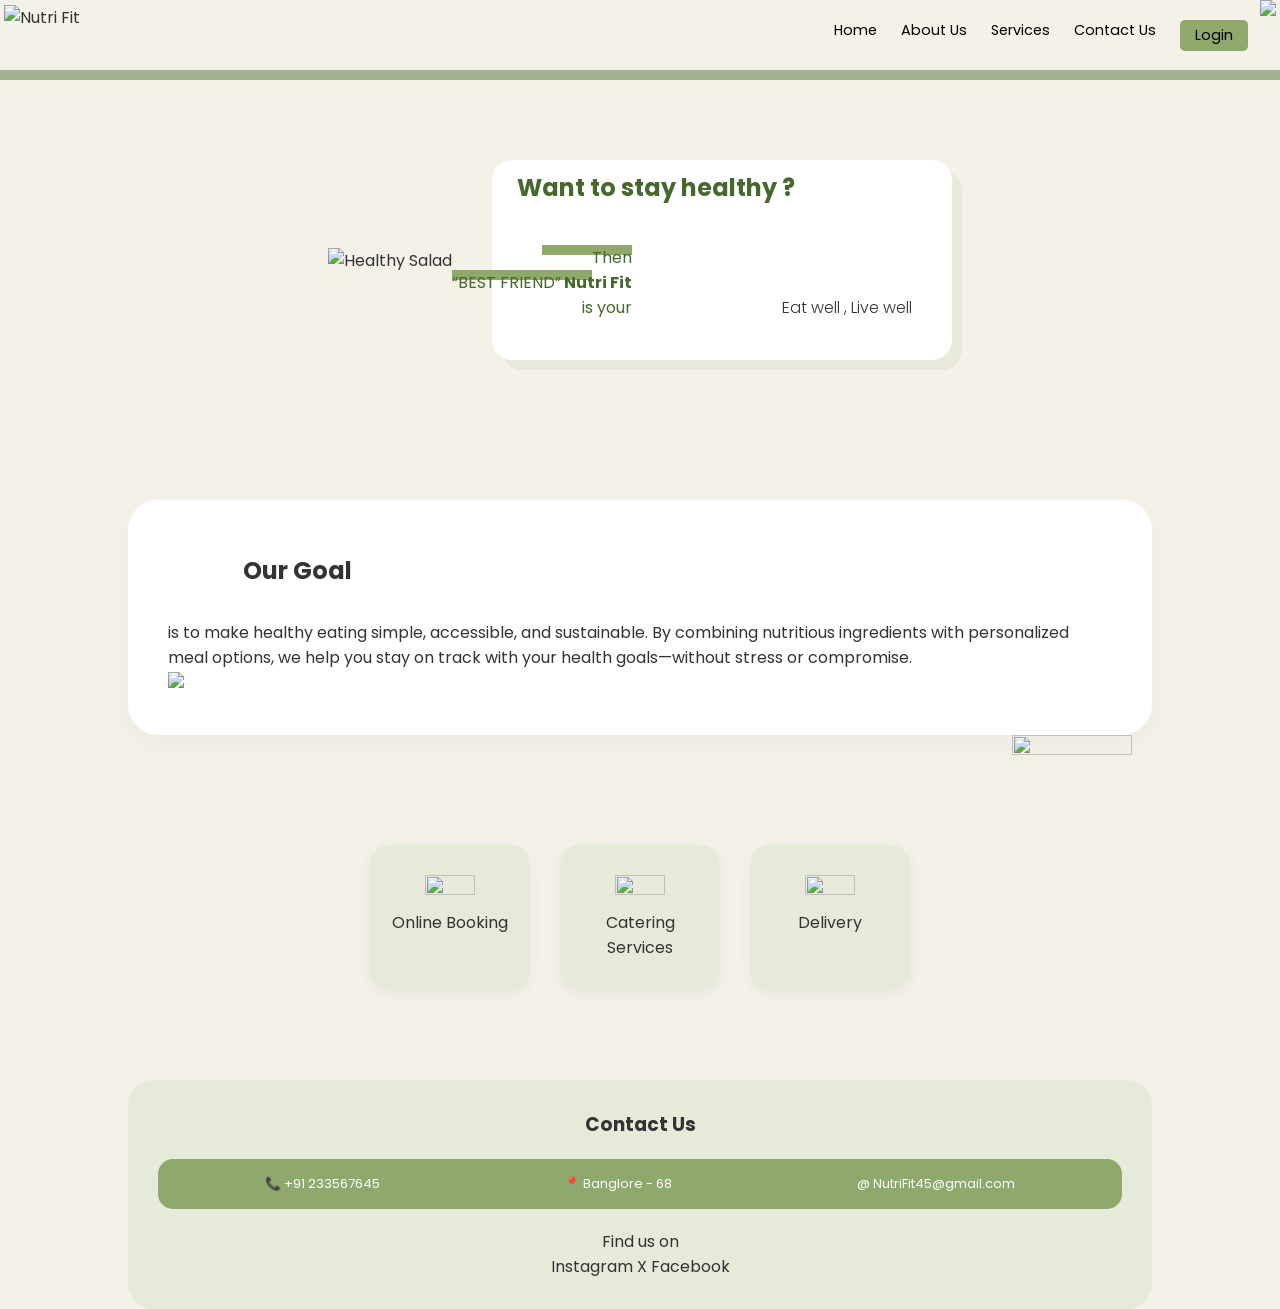
==== index.html @ a73d0787 "Add files via upload" ====
<!DOCTYPE html>
<html lang="en">
<head>
    <meta charset="UTF-8">
    <meta name="viewport" content="width=device-width, initial-scale=1.0">
    <title>Nutri Fit | Eat Well, Live Well</title>
    <link rel="stylesheet" href="style.css">
    <link href="https://fonts.googleapis.com/css2?family=Poppins:wght@300;400;600&display=swap" rel="stylesheet">
</head>
<body class="scrollable-body">

    <header class="navbar">
        <div class="logo1">
            <img src="Group 1.png" alt="Nutri Fit">
        </div>
        <nav class="nav-links">
            <a href="index.html" style="color: black;">Home</a>
            <a href="#about" style="color: black;">About Us</a>
            <a href="#services" style="color: black;">Services</a>
            <a href="#contact" style="color: black;">Contact Us</a>
            <a href="login.html" class="login-nav-btn">Login</a>
        </nav>
        <img src="image 17.png" class="header-accent" height="70px" width="auto" style="margin-right: -60px;">
    </header>

    <main class="content-wrapper">
        <section class="hero">
            <div class="hero-image-container">
                <img src="image 5.png" alt="Healthy Salad" class="main-salad" height="400px" width="auto">
            </div>
            <div class="hero-card">
                <h1 style="color: #45692D; font: Nunito; font-weight: 700; margin-left: -15px; margin-top: -30px;">Want to stay healthy ?</h1>
                <div class="green-divider" style="height: 10px; width: 90px; margin-left: 10px; margin-top: 40px;"><div><p style="color: #45692D; font: Nunito; align-items:flex-end; text-align: right; flex-direction: column; display: flex;">Then <strong>Nutri Fit</strong> is your </p></div></div>
                <div class="green-divider" style="height: 10px; width: 140px; margin-left: -80px; color: #45692D; font: Nunito; margin-right: -500px;"> “BEST FRIEND”</div>
                
                <div><span class="italic-tagline" style="margin-left: 250px; font: italic; font-weight: 300;">Eat well , Live well</span></div>
            </div>
        </section>

        <section id="about" class="goal-section">
            <div class="goal-card">
                <div class="goal-header">
                    <div class="goal-logo-circle">
                        <img src="image 36.png" height="20px" width="10px">
                    </div>
                    <h2>Our Goal</h2>
                </div>
                <div class="goal-text">
                    <p>is to make healthy eating simple, accessible, and sustainable. By combining nutritious ingredients with personalized meal options, we help you stay on track with your health goals—without stress or compromise.</p>
                    <span class="bottom-quotes"><img src="sidekickicons_quotation-mark-16-solid.png"</span>
                </div>
                <img src="image 37.png" class="tomato-float" height="20px" width="50px">
            </div>
        </section>

        <section id="services" class="services-container">
            <div class="service-box">
                <img src="gridicons_phone.png" height="20px" width="15px">
                <p>Online Booking</p>
            </div>
            <div class="service-box">
                <img src="emojione-monotone_pot-of-food.png" height="20px" width="15px">
                <p>Catering Services</p>
            </div>
            <div class="service-box">
                <img src="streamline-ultimate_shipping-logistic-free-shipping-delivery-truck-bold.png" height="20px" width="15px">
                <p>Delivery</p>
            </div>
        </section>

        <footer id="contact" class="footer-card">
            <h3>Contact Us</h3>
            <div class="info-strip">
                <div class="info-item">📞 +91 233567645</div>
                <div class="info-item">📍 Banglore - 68</div>
                <div class="info-item"> @ NutriFit45@gmail.com</div>
            </div>
            <div class="socials">
                <p>Find us on</p>
                <div class="icon-row">
                    <span>Instagram</span> <span>X</span> <span>Facebook</span>
                </div>
            </div>
        </footer>
    </main>

</body>
</html>
---- style.css ----
* {
    margin: 0;
    padding: 0;
    box-sizing: border-box;
    font-family: 'Poppins', sans-serif;
}

body {
    background-color:#F6F0E1E8; /* Cream background */
    overflow: hidden; /* Prevents scrolling on the login screen */
}
/* Ensure the body takes up the full screen and centers content */
.login-page {
    margin: 0;
    padding: 0;
    background-color:#F6F0E1E8; /* The cream background from your image */
    display: flex;
    justify-content: center; /* Horizontal centering */
    align-items: center;     /* Vertical centering */
    height: 100vh;           /* Full viewport height */
    width: 100vw;
    font-family: 'Poppins', sans-serif;
}

/* Container for the green box and the image */
.login-container {
    display: flex;
    align-items: center; 
}

/* The Green Login Box */
.login-box {
    background-color: #8fa86b; /* The exact sage green */
    padding: 40px 30px;
    border-radius: 20px;
    width: 400px;
    height: 500px;
    text-align: center;
    color: white;
    box-shadow: 0 10px 25px rgba(0,0,0,0.1);
}

.login-box h1 {
    font-size: 2.5rem;
    margin-bottom: 30px;
    letter-spacing: 1px;
}

.login-box input {
    width: 100%;
    padding: 12px;
    margin-bottom: 15px;
    border: none;
    border-radius: 10px;
    background-color: #f4f1e8;
    color: #333;
}

.login-btn {
    width: 100%;
    padding: 12px;
    border: none;
    border-radius: 10px;
    background-color: #f4f1e8;
    color: #333;
    font-weight: bold;
    cursor: pointer;
    margin-top: 10px;
}

.continue-text {
    margin: 20px 0;
    font-size: 0.9rem;
}

.google-btn {
    width: 100%;
    padding: 10px;
    border: none;
    border-radius: 10px;
    background-color: white;
    color: #333;
    display: flex;
    justify-content: center;
    align-items: center;
    cursor: pointer;
}

/* DNA Image Styling */
.dna-graphic img {
    height: 500px; /* Adjust based on your image size */
    width: auto;
    display: block;
}
.hh{
    top: auto;
    margin: 0;
    padding: 0;
}
.hh {
    justify-content: space-around; /* Pushes logo left, nav-links right */
    align-items: center;            /* Vertically centers everything */
    padding: 40px 5%;               /* 5% side padding keeps it off the very edge */ /* Sage green accent line */
    position: sticky;               /* Keeps it at the top while scrolling */
    top: 0;
    z-index: 100;
}
.logo {
    position: absolute;
    top: -310px;
    left: -185px;
}
html {
    scroll-behavior: smooth;
}

.scrollable-body {
    background-color: #f4f1e8;
    overflow-y: auto; /* ENABLES SCROLLING */
    min-height: 100vh;
}

/* NAVBAR - Centered Logo & Sticky */
.navbar {
    position: sticky;
    top: 0;
    display: flex;
    justify-content: space-between;
    align-items: center;
    padding: 15px 5%;
    background: #f4f1e8;
    z-index: 1000;
    border-bottom: 10px solid #45692D78;
    height: 80px;
}

.nav-links a {
    text-decoration: none;
    color: #333;
    margin: 0 15px;
    font-size: 14px;
}

.login-nav-btn {
    background: #8fa86b;
    color: black !important;
    padding: 5px 15px;
    border-radius: 5px;

}

/* HERO SECTION - Centered Content */
.hero {
    display: flex;
    align-items: center;
    justify-content: center;
    gap: 40px;
    padding: 80px 5%;
}

.hero-card {
    background: white;
    padding: 40px;
    border-radius: 20px;
    box-shadow: 10px 10px 0px rgba(143, 168, 107, 0.1);
    max-width: 500px;
}

.green-divider {
    width: 60px;
    height: 4px;
    background: #8fa86b;
    margin: 15px 0;
}

/* GOAL SECTION - Overlapping Elements */
.goal-section {
    padding: 60px 10%;
}

.goal-card {
    background: white;
    padding: 40px;
    border-radius: 30px;
    position: relative;
    box-shadow: 0 10px 30px rgba(0,0,0,0.03);
}

.goal-header {
    display: flex;
    align-items: center;
    margin-bottom: 20px;
}

.goal-logo-circle {
    width: 60px;
    height: 60px;
    margin-right: 15px;
}

.tomato-float {
    position: absolute;
    bottom: -20px;
    right: 20px;
    width: 120px;
}

/* SERVICES - Icons centered with text below */
.services-container {
    display: flex;
    justify-content: center;
    gap: 30px;
    padding: 50px 0;
}

.service-box {
    background: #e6ead9;
    padding: 30px 20px;
    border-radius: 20px;
    text-align: center;
    width: 160px;
    display: flex;
    flex-direction: column; /* FORCES WORDS TO COME DOWN */
    align-items: center;
    box-shadow: 0 4px 15px rgba(0,0,0,0.05);
}

.service-box img {
    width: 50px;
    margin-bottom: 15px; /* Pushes text down */
}

/* FOOTER */
.footer-card {
    background: #e6ead9;
    margin: 40px 10%;
    padding: 30px;
    border-radius: 25px;
    text-align: center;
}

.info-strip {
    background: #8fa86b;
    color: white;
    padding: 15px;
    border-radius: 15px;
    display: flex;
    justify-content: space-around;
    margin: 20px 0;
    font-size: 13px;
}
.logo1{
    display: flex;
    align-items: center;
    margin-left: -60px;
}
.logo1 img{
    height: 60px;
    width: auto;
    object-fit: contain;
}
.nav-links{
    margin-left: auto;
    display:flex;
}
:root {
    --sage-green: #8fa86b;
    --cream-bg: #f4f1e8;
    --dark-text: #333;
}

body {
    margin: 0;
    padding: 0;
    background-color: var(--cream-bg);
    font-family: 'Poppins', sans-serif;
    color: var(--dark-text);
    padding-bottom: 100px; /* Space for floating nav */
}

/* Top Navigation */
.dashboard-header {
    background-color: var(--sage-green);
    border-radius:25px;
    padding: 10px 0;
    margin: 10px;
    margin-top: 20px;
    height: 60px;
}

.header-container {
    display: flex;
    justify-content: space-between;
    align-items: center;
    padding: 0 25px;
}

.nav-links a {
    text-decoration: none;
    color: white;
    margin: 0 12px;
    font-size: 0.9rem;
}

.nav-links a.active {
    border-bottom: 3px solid white;
    padding-bottom: 5px;
}

/* Hero Banner */
.hero-banner {
    background-color: var(--sage-green);
    margin: 25px;
    border-radius: 20px;
    display: flex;
    overflow: hidden;
    color: white;
    height: 250px;
    width:auto;
    justify-content: center;
}

.hero-image img {
    width: 250px;
    height: 100%;
    object-fit: cover;
}

.hero-content {
    padding: 25px;
    flex: 1;
}
.side-accent-box {
    width: 60px; /* Adjust width as per design */
    background-color: #8fa86b;
    border-radius: 15px;
    /* Adding the shadow effect */
    box-shadow: 0 10px 20px rgba(0, 0, 0, 0.1);
    margin: 30px;
    gap: 30px;
}

.hero-italics {
    font-family: 'Playfair Display', serif;
    font-style: italic;
    font-size: 1.8rem;
    margin: 0;
}

.order-now-btn {
    background-color:#AEEF89CC;
    border: none;
    padding: 10px 20px;
    border-radius: 12px;
    color: white;
    font-weight: bold;
    cursor: pointer;
    margin-top: 15px;
    margin-left: 600px;
}

/* Section Headings */
.section-heading {
    font-family: 'Playfair Display', serif;
    font-size: 2.8rem;
    margin: 20px 25px;
}

/* Plans Container */
.plans-container {
    background-color: var(--sage-green);
    margin: 0 25px;
    padding: 25px;
    border-radius: 25px;
    display: flex;
    justify-content: space-around;
    height: 275px;
    width: auto;
}

.plan-card {
    text-align: center;
    color: white;
    font-size: 0.85rem;
}
.plan-card img {
    width: auto;
    height: 200px;
    border-radius: 15px;
    margin-bottom: 10px;
}

/* Popular Meals Grid */
.meals-grid {
    display: flex;
    gap: 25px;
    padding: 0 25px;
}

.meal-item {
    flex: 1;
    height: 200px;
    border-radius: 25px;
    border: 6px solid var(--sage-green);
    position: relative;
    background-size: cover;
    background-position: center;
}

.meal-tag {
    position: absolute;
    top: 50%;
    left: 50%;
    transform: translate(-50%, -50%);
    background: rgba(255, 230, 100, 0.9);
    padding: 8px 18px;
    border-radius: 15px;
    font-weight: bold;
    color: white;
    font-size: 1.2rem;
    white-space: nowrap;
}

/* Floating Bottom Nav */
.floating-bottom-nav {
    position: fixed;
    bottom: 25px;
    left: 50%;
    transform: translateX(-50%);
    width: 90%;
    background-color: var(--sage-green);
    height: 65px;
    border-radius: 35px;
    display: flex;
    justify-content: space-around;
    align-items: center;
    box-shadow: 0 10px 25px rgba(0,0,0,0.2);
}

.nav-icon {
    text-decoration: none;
    font-size: 1.8rem;
}

.active-nav {
    background-color: white;
    width: 50px;
    height: 50px;
    border-radius: 15px;
    display: flex;
    align-items: center;
    justify-content: center;
}
/* Category Title */
.category-title {
    font-family: 'Playfair Display', serif;
    font-size: 1.8rem;
    margin: 40px 5%;
    color: #333;
}

/* Menu Grid */
.menu-grid {
    display: grid;
    grid-template-columns: repeat(3, 1fr); /* 3 items per row as per image */
    gap: 30px;
    padding: 0 5% 50px 5%;
    margin-top: -30px;
}

.menu-card {
    background-color: var(--sage-green);
    border-radius: 10px;
    padding: 15px;
    display: flex;
    flex-direction: column;
}

.image-wrapper {
    position: relative;
    width: 100%;
    height: 180px;
    background: white;
    border-radius: 8px;
    overflow: hidden;
}

.image-wrapper img {
    width: 100%;
    height: 100%;
    object-fit: cover;
}

/* ADD Button inside Image */
.add-btn {
    position: absolute;
    bottom: 10px;
    right: 10px;
    background: white;
    border: none;
    padding: 5px 15px;
    border-radius: 5px;
    font-weight: bold;
    color: #333;
    font-size: 0.8rem;
    box-shadow: 0 2px 5px rgba(0,0,0,0.2);
    cursor: pointer;
}

/* Green Veg Icon */
.veg-icon {
    position: absolute;
    bottom: 12px;
    right: 70px; /* Positioned next to ADD button */
    color: #2e7d32;
    background: white;
    border: 1px solid #2e7d32;
    border-radius: 3px;
    width: 15px;
    height: 15px;
    display: flex;
    align-items: center;
    justify-content: center;
    font-size: 10px;
}

/* Item Labels */
.item-info {
    margin-top: 10px;
    color: black;
}

.name-price {
    display: flex;
    justify-content: space-between;
    font-size: 0.9rem;
    font-weight: 500;
}

.item-name {
    text-transform: capitalize;
}

.item-price {
    font-weight: bold;
}

.stars {
    color: #fbc02d; /* Yellow gold for stars */
    font-size: 1.1rem;
    margin-top: 5px;
}
/* Detail Container */
.detail-container {
    padding: 30px 5%;
    background-color: #719440C2;
    height: 730px;
    width: 1450px;
    margin-left: 40px;
}

/* Top Card Layout */
.product-main-card {
    background-color: #FFFFFFB8;
    border-radius: 20px;
    display: flex;
    padding: 40px;
    margin-bottom: 25px;
    gap: 30px;
    align-items: center;
}

.product-description {
    flex: 1.5;
}

.item-title {
    font-family: 'Playfair Display', serif;
    font-size: 1.8rem;
    margin-bottom: 15px;
}

.description-text {
    font-size: 1.1rem;
    line-height: 1.6;
    font-weight: 600;
    margin-bottom: 25px;
}

.price-line {
    font-size: 1.2rem;
    font-weight: bold;
}

.product-image {
    flex: 1;
}

.product-image img {
    width: 100%;
    border-radius: 15px;
    box-shadow: 0 10px 20px rgba(0,0,0,0.1);
}

/* Bottom Action Card */
.action-bar-card {
    background-color: #FFFFFFB8;
    border-radius: 20px;
    padding: 30px 40px;
    display: flex;
    justify-content: space-between;
    align-items: center;
}

/* Rating Badge */
.rating-box {
    display: flex;
    align-items: center;
    gap: 15px;
    background-color: #71944085;
    padding: 10px 1%;
    height: 120px;
    width: 270px;
}

.rating-badge {
    background-color: #c4d4ae; /* Slightly lighter shade for the badge */
    padding: 10px 20px;
    border-radius: 12px;
    font-size: 1.5rem;
    font-weight: bold;
    display: flex;
    align-items: center;
    gap: 5px;
}

.star {
    color: #fbc02d;
}

.review-count {
    font-size: 0.9rem;
    font-weight: 600;
}

/* Buttons */
.button-group {
    display: flex;
    gap: 30px;
    align-items: center;
    justify-content: center;
    margin-top: 20px;
}

.btn-primary, .btn-secondary {
    padding: 15px 40px;
    border-radius: 12px;
    border: none;
    font-weight: bold;
    font-size: 1rem;
    cursor: pointer;
    color: white;
    transition: background 0.3s;
    background-color: #45692DBF;

}

.btn-primary {
    background-color:#45692DBF ;
}

.btn-secondary {
    background-color: #45692DBF;
    opacity: 0.9;
}

.btn-primary:hover, .btn-secondary:hover {
    filter: brightness(1.1);
}
.category-title{
    background-color:#45692D;
    color: white;
    padding: 10px 40px;
    display: inline-block;
    font-family: 'Poppins', sans-serif;
    font-weight: 600;
    font-size: 1.2rem;
    /* THE SLANT EFFECT */
    transform: skew(-20deg); /* Skews the box to create slanted edges */
    
    /* Fixing the text so it doesn't look slanted too */
    margin-left: 20px; 
}
/* Nutri Container */
.nutri-container {
    padding: 40px 5%;
}

/* Hero Section */
.nutri-hero {
    display: flex;
    gap: 40px;
    align-items: flex-start;
    margin-bottom: 50px;
}

.meal-preview-card {
    background: white;
    padding: 10px;
    border-radius: 15px;
    box-shadow: 0 10px 20px rgba(0,0,0,0.05);
}

.meal-preview-card img {
    width: 350px;
    border-radius: 10px;
    display: block;
}

/* Macros and Slanted Label */
.macros-section {
    flex: 1;
}

.slanted-label {
    background-color: var(--sage-green);
    color: white;
    padding: 10px 40px;
    display: inline-block;
    transform: skew(-20deg);
    margin-bottom: 30px;
}

.slanted-label span {
    display: block;
    transform: skew(20deg);
    font-weight: bold;
    font-size: 1.4rem;
}

.macro-grid {
    display: grid;
    grid-template-columns: repeat(4, 1fr);
    gap: 15px;
}

.macro-box {
    background-color: var(--sage-green);
    color: white;
    padding: 15px;
    border-radius: 10px;
    text-align: center;
}

.macro-name {
    display: block;
    font-size: 1.2rem;
    font-weight: bold;
}

.macro-val {
    font-size: 0.8rem;
    opacity: 0.9;
}

.green-divider-line {
    height: 8px;
    background-color: var(--sage-green);
    border-radius: 4px;
    margin-top: 20px;
    width: 100%;
}

/* Benefits Section */
.benefits-row {
    display: flex;
    gap: 25px;
}

.benefit-card {
    flex: 1;
    background: white;
    padding: 25px;
    border-radius: 20px;
    box-shadow: 0 5px 15px rgba(0,0,0,0.03);
}

.benefit-card h3 {
    margin-top: 0;
    font-size: 1.1rem;
    color: #333;
    border-bottom: 2px solid var(--sage-green);
    display: inline-block;
    padding-bottom: 5px;
}

.benefit-card ul {
    list-style: none;
    padding: 0;
    margin-top: 15px;
}

.benefit-card li {
    margin-bottom: 10px;
    font-size: 0.95rem;
    line-height: 1.4;
}
:root {
    --sage-green: #8fa86b;
    --cream-bg: #f4f1e8;
    --card-bg: #ede0cf; /* Slightly darker cream for cards */
}

body {
    background-color: var(--cream-bg);
    font-family: 'Poppins', sans-serif;
    margin: 0;
}

/* Filter Chips */
.filter-row {
    display: flex;
    justify-content: center;
    gap: 15px;
    padding: 30px 0;
}

.filter-chip {
    background-color: #b4c79b;
    border: none;
    padding: 10px 20px;
    border-radius: 20px;
    font-weight: 600;
    cursor: pointer;
    color: #333;
    display: flex;
    align-items: center;
    gap: 8px;
}

.active-filter {
    background-color: var(--sage-green);
    border: 2px solid #333;
}

/* Tips Grid */
.tips-grid {
    display: grid;
    grid-template-columns: 1fr 1fr;
    gap: 40px;
    padding: 0 8%;
}

.tip-column {
    display: flex;
    flex-direction: column;
    gap: 30px;
}

/* Individual Tip Card */
.tip-card {
    background-color: var(--card-bg);
    border-radius: 25px;
    display: flex;
    align-items: center;
    padding: 0; /* Images are flush in your design */
    overflow: hidden;
    height: 160px;
    box-shadow: 0 4px 10px rgba(0,0,0,0.05);
}

.tip-text {
    padding: 20px;
    flex: 1;
}

.tip-text h3 {
    margin: 0 0 10px 0;
    font-size: 1.3rem;
    color: #333;
}

.tip-text p {
    margin: 0;
    font-size: 0.85rem;
    line-height: 1.4;
    color: #555;
}

.tip-card img {
    width: 140px;
    height: 100%;
    object-fit: cover;
}
.help-main { padding: 30px 5%; }

/* Status Bar */
.help-header { margin-bottom: 20px; }
.status-pill {
    display: flex;
    gap: 15px;
    margin-bottom: 10px;
}
.expert-tag, .online-dot {
    background: #b4c79b;
    padding: 5px 15px;
    border-radius: 20px;
    font-size: 0.8rem;
    font-weight: bold;
}

/* Chat Layout */
.chat-layout {
    display: flex;
    gap: 30px;
    align-items: flex-start;
}

.chat-window {
    flex: 3;
    background: white;
    border-radius: 25px;
    padding: 30px;
    border: 2px solid var(--sage-green);
    min-height: 500px;
    display: flex;
    flex-direction: column;
}

.chat-messages { flex: 1; }

/* Message Bubbles */
.msg-row {
    display: flex;
    align-items: flex-end;
    gap: 10px;
    margin-bottom: 20px;
}
.msg-row.user { justify-content: flex-end; }

.bubble {
    padding: 15px 20px;
    border-radius: 20px;
    max-width: 70%;
    font-size: 0.9rem;
    line-height: 1.4;
}
.bot .bubble { background-color: var(--bubble-bg); border-bottom-left-radius: 2px; }
.user .bubble { background-color: var(--sage-green); color: white; border-bottom-right-radius: 2px; }

.chat-avatar { width: 50px; height: 40px; border-radius: 50%; }

/* Input Bar */
.input-bar {
    background: white;
    border: 2px solid #333;
    border-radius: 30px;
    display: flex;
    padding: 5px 20px;
    align-items: center;
}
.input-bar input {
    flex: 1;
    border: none;
    padding: 10px;
    outline: none;
}
.send-btn {
    background: var(--sage-green);
    color: white;
    border: none;
    padding: 8px 20px;
    border-radius: 20px;
    cursor: pointer;
}

/* Side Panel */
.popular-questions {
    flex: 1;
    background: #b4c79b;
    border-radius: 20px;
    padding: 20px;
}
.popular-questions ul { list-style: none; padding: 0; }
.popular-questions li {
    background: #fdf6e4;
    padding: 12px;
    margin-bottom: 10px;
    border-radius: 10px;
    display: flex;
    justify-content: space-between;
    font-size: 0.85rem;
    font-weight: 600;
}

/* Quick Action Buttons */
.quick-filters {
    display: flex;
    gap: 10px;
    margin-top: 20px;
    justify-content: center;
}
.quick-filters button {
    background: #AEEF89CC;
    border: none;
    padding: 10px 15px;
    border-radius: 10px;
    font-size: 0.8rem;
    cursor: pointer;
   
}
.cart-container {
    padding: 40px 10%;
}

.cart-title {
    font-family: 'Playfair Display', serif;
    font-size: 2.5rem;
    margin-bottom: 10px;
}

.green-underline {
    height: 6px;
    background-color: var(--sage-green);
    width: 100%;
    border-radius: 3px;
    margin-bottom: 40px;
}

/* Item Cards */
.cart-item-card {
    background: white;
    border: 1px solid #ccc;
    border-radius: 10px;
    display: flex;
    align-items: center;
    padding: 15px;
    margin-bottom: 25px;
    gap: 20px;
}

.item-thumb {
    width: 120px;
    height: 90px;
    object-fit: cover;
    border-radius: 5px;
}

.item-details {
    flex: 1;
    display: flex;
    justify-content: space-between;
    font-weight: 600;
    font-size: 1.1rem;
    padding-right: 20px;
}

.delete-btn {
    background-color:#8fa86b ;
    border: none;
    padding: 15px;
    border-radius: 8px;
    font-size: 1.5rem;
    cursor: pointer;
}

/* Summary Section */
.cart-summary {
    display: flex;
    flex-direction: column;
    align-items: flex-end; /* Pushes everything to the right */
    margin-top: 30px;
}

.total-box {
    display: flex;
    align-items: center;
    background: white;
    border: 1px solid #ccc;
    border-radius: 10px;
    padding: 10px 20px;
    gap: 100px;
    margin-bottom: 15px;
}

.total-label { font-weight: 600; }
.total-amount {
    background-color: var(--light-green);
    padding: 5px 20px;
    border-radius: 5px;
    font-weight: bold;
}

.place-order-final {
    background-color: #c4d4ae; /* Matching the light button in your design */
    border: 1px solid #888;
    padding: 12px 40px;
    border-radius: 8px;
    font-weight: bold;
    font-size: 1.1rem;
    cursor: pointer;
}
.header-bar {
    background-color:#00000040;
    padding: 15px;
    border-radius: 10px;
    font-weight: 600;
    display: flex;
    align-items: center;
    gap: 15px;
    margin: 10px;
}

.promo-banner {
    background-color: #e1e9d5;
    text-align: center;
    padding: 12px;
    margin: 15px 0;
    border-radius: 12px;
    font-weight: bold;
    color: #4f6d3d;
}

.delivery-card {
    background-color: #f9f9f9;
    border: 1px solid #ddd;
    border-radius: 15px;
    padding: 20px;
    display: flex;
    justify-content: space-between;
    align-items: center;
    margin-top: 20px;
}

.continue-btn, .place-order-btn {
    background-color: #b4c79b;
    border: 1px solid #888;
    padding: 10px 40px;
    border-radius: 20px;
    float: right;
    cursor: pointer;
    font-weight: bold;
}
/* Container for the whole track */
.progress-track-container {
    display: flex;
    align-items: flex-start; /* Aligns circles to the top */
    justify-content: center;
    margin: 30px 0;
    position: relative;
    width: 100%;
}

/* Individual step group (Circle + Label) */
.progress-step {
    display: flex;
    flex-direction: column;
    align-items: center;
    z-index: 2; /* Keeps circles above the line */
    width: 80px;
}

/* The Number Circle */
.step-circle {
    width: 32px;
    height: 32px; /* Default inactive cream */
    border: 2px solid #333;
    border-radius: 50%;
    display: flex;
    align-items: center;
    justify-content: center;
    font-weight: bold;
    font-size: 14px;
    margin-bottom: 8px;
    color: #333;
    transition: all 0.3s ease;
}

/* Label below the circle */
.step-text {
    font-size: 12px;
    color:black;
    font-weight: 500;
}

/* The Connecting Line */
.step-connector {
    height: 2px;
    background-color: #ccc;
    width: 80px; /* Length of the line between steps */
    margin-top: 16px; /* Aligns line to the vertical center of circles */
    margin-left: -20px; /* Pulls line slightly behind first circle */
    margin-right: -20px; /* Pulls line slightly behind second circle */
    z-index: 1;
}

/* ACTIVE STATE: When the step is current */
.progress-step.active .step-circle {
    background-color: #333;
    color: #fff;
}

.progress-step.active .step-text {
    color: #333;
    font-weight: bold;
}

/* COMPLETED STATE: For the checkmark logic in JS */
.progress-step.completed .step-circle {
    background-color: #333;
    color: #fff;
}

/* Active Line State */
.step-connector.active {
    background-color: #333;
}
/* Success Page Background */
.success-page {
    margin: 0;
    padding: 0;
    height: 100vh;
    background: url('food-background.jpg') no-repeat center center/cover;
    font-family: 'Poppins', sans-serif;
}

.success-overlay {
    height: 100vh;
    display: flex;
    flex-direction: column;
    justify-content: center;
    align-items: center;
    position: relative;
}

/* The White Card */
.confirmation-card {
    background: white;
    padding: 30px 60px;
    border-radius: 20px;
    text-align: center;
    box-shadow: 0 10px 40px rgba(0,0,0,0.2);
    z-index: 2;
}

.check-icon {
    width: 100px;
    margin-bottom: 10px;
}

.confirm-text {
    font-family: 'Playfair Display', serif;
    font-size: 1.8rem;
    color: #333;
    margin: 0;
}

/* Success Footer */
.success-footer {
    background: rgba(86, 81, 75, 0.95); /* Dark brownish-grey with transparency */
    width: 100%;
    position: absolute;
    bottom: 0;
    padding: 50px 0;
    text-align: center;
    color: white;
}

.brand-name {
    font-family: 'Playfair Display', serif;
    font-size: 3rem;
    margin: 0;
}

.tagline {
    font-size: 1.2rem;
    letter-spacing: 1px;
    margin-bottom: 20px;
}

.home-btn {
    background: transparent;
    color: white;
    border: 1px solid white;
    padding: 10px 25px;
    border-radius: 5px;
    cursor: pointer;
}
/* The Main Container Box */
.review-items-box {
    margin: 20px 0;
    padding: 10px;
}

/* The White Card */
.review-item-card {
    background-color: white;
    border-radius: 20px;
    display: flex;
    align-items: center;
    padding: 20px;
    gap: 25px;
    position: relative; /* Allows the button to be positioned relative to the card */
    box-shadow: 0 4px 15px rgba(0,0,0,0.05);
}

/* Image Styling */
.item-img-container img {
    width: 200px; /* Adjust based on your image size */
    height: 140px;
    object-fit: cover;
    border-radius: 10px;
}

/* Text Details Styling */
.item-info-details {
    flex: 1;
}

.item-title {
    margin: 0 0 10px 0;
    font-size: 1.4rem;
    font-weight: 600;
    color: #333;
}

.item-pricing {
    font-size: 1.2rem;
    font-weight: bold;
    margin-bottom: 5px;
}

.old-price {
    text-decoration: line-through;
    color: #999;
    font-size: 0.9rem;
    margin-left: 10px;
}

.vendor-tag {
    color: #555;
    margin-bottom: 8px;
    font-size: 1rem;
}

.star-rating {
    font-size: 1.2rem;
}

/* The Floating Continue Button */
.continue-btn {
    background-color: #b4c79b;
    border: none;
    padding: 12px 30px;
    border-radius: 20px;
    font-weight: bold;
    cursor: pointer;
    position: absolute;
    right: -15px; /* Matches the "pushed out" look in your design */
    bottom: 20px;
    box-shadow: 0 4px 10px rgba(0,0,0,0.1);
}
/* Reset margins */
body, html {
    margin: 0;
    padding: 0;
    height: 100%;
    font-family: 'Times New Roman', serif; /* Matching the serif font in your image */
}

/* Background image for the top 60% of the page */
.success-hero {
    height: 75vh;
    background-image: url('Group\ 9.png'); /* Replace with your image file name */
    background-size:cover;
    background-position: center;
    display: flex;
    justify-content: center;
    align-items: center;
}

/* The white box in the center */
.confirmation-box {
    background-color: white;
    padding: 40px 60px;
    border-radius: 15px;
    text-align: center;
    box-shadow: 0 4px 20px rgba(0,0,0,0.2);
}

.check-icon {
    font-size: 50px;
    color: #4CAF50; /* Green color */
    margin-bottom: 10px;
}

.success-message {
    font-size: 1.5rem;
    color: #333;
    margin: 0;
}

/* The dark footer section */
.success-footer {
    height: 25vh;
    background-color: #5b5550; /* The dark brownish-grey from your image */
    display: flex;
    flex-direction: column;
    justify-content: center;
    align-items: center;
    color: white;
}

.brand-title {
    font-size: 3rem;
    margin: 0;
    font-weight: normal;
}

.brand-tagline {
    font-size: 1.2rem;
    margin-top: 10px;
    opacity: 0.9;
}
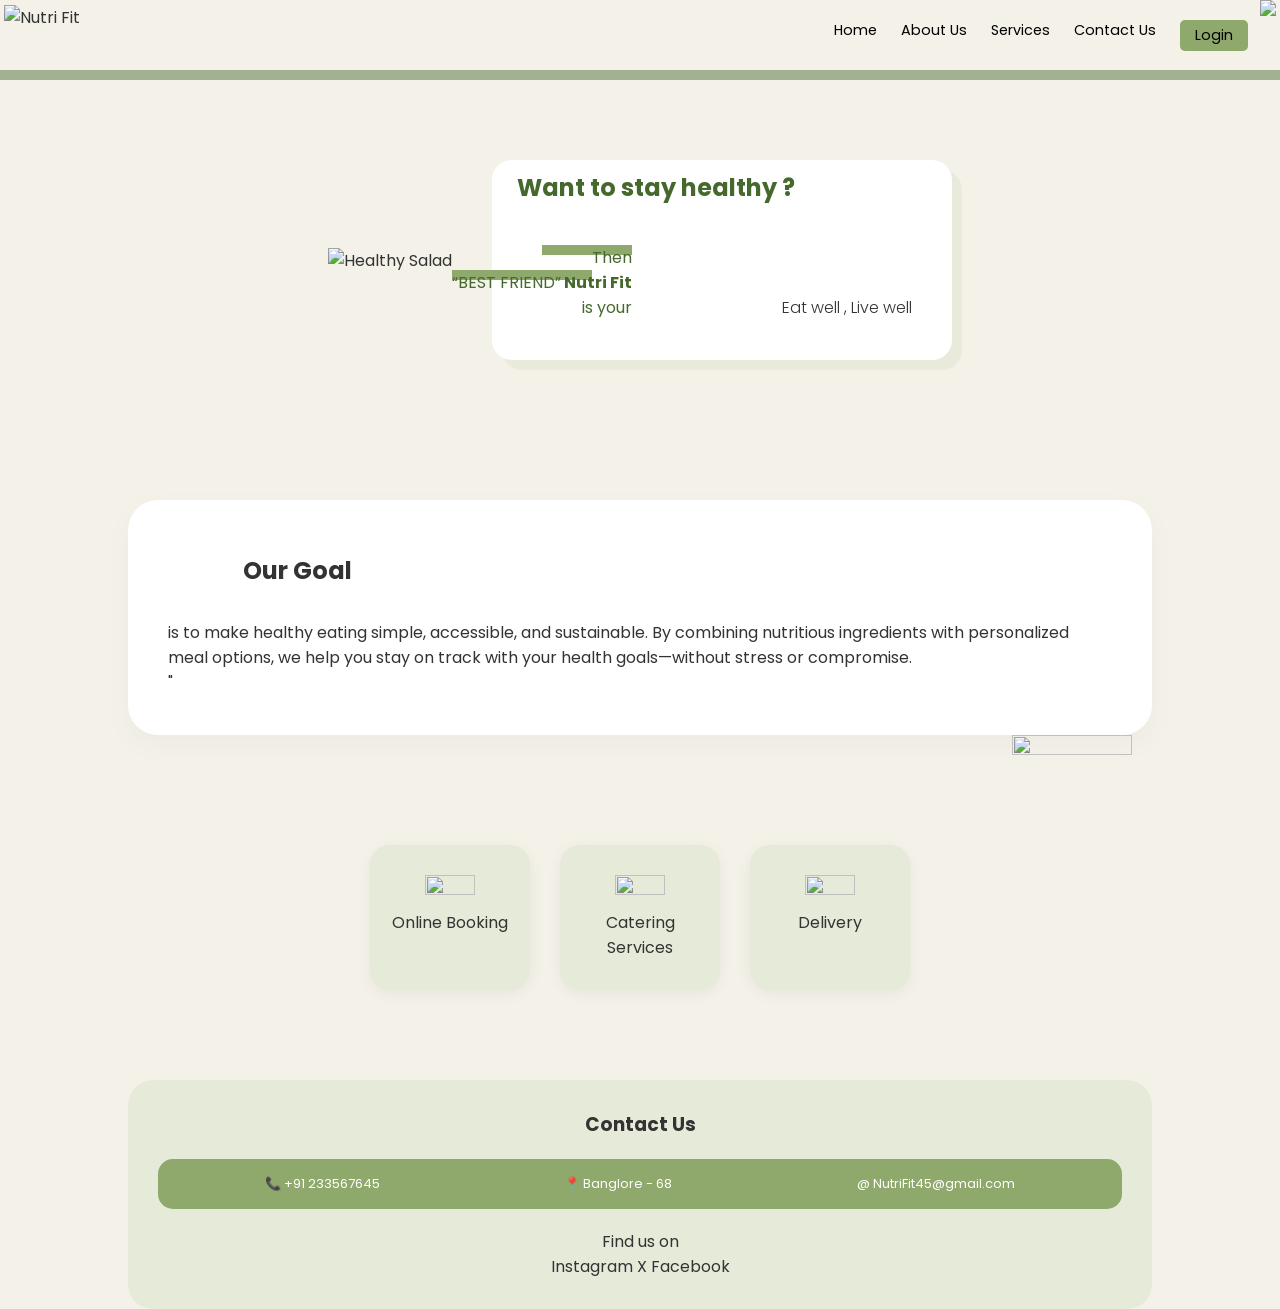
==== commit eb6e44ef: "Update index.html" ====
--- a/index.html
+++ b/index.html
@@ -47,7 +47,7 @@
                 </div>
                 <div class="goal-text">
                     <p>is to make healthy eating simple, accessible, and sustainable. By combining nutritious ingredients with personalized meal options, we help you stay on track with your health goals—without stress or compromise.</p>
-                    <span class="bottom-quotes"><img src="sidekickicons_quotation-mark-16-solid.png"</span>
+                    <span class="bottom-quotes">"</span>
                 </div>
                 <img src="image 37.png" class="tomato-float" height="20px" width="50px">
             </div>
@@ -85,4 +85,5 @@
     </main>
 
 </body>
-</html>+
+</html>
